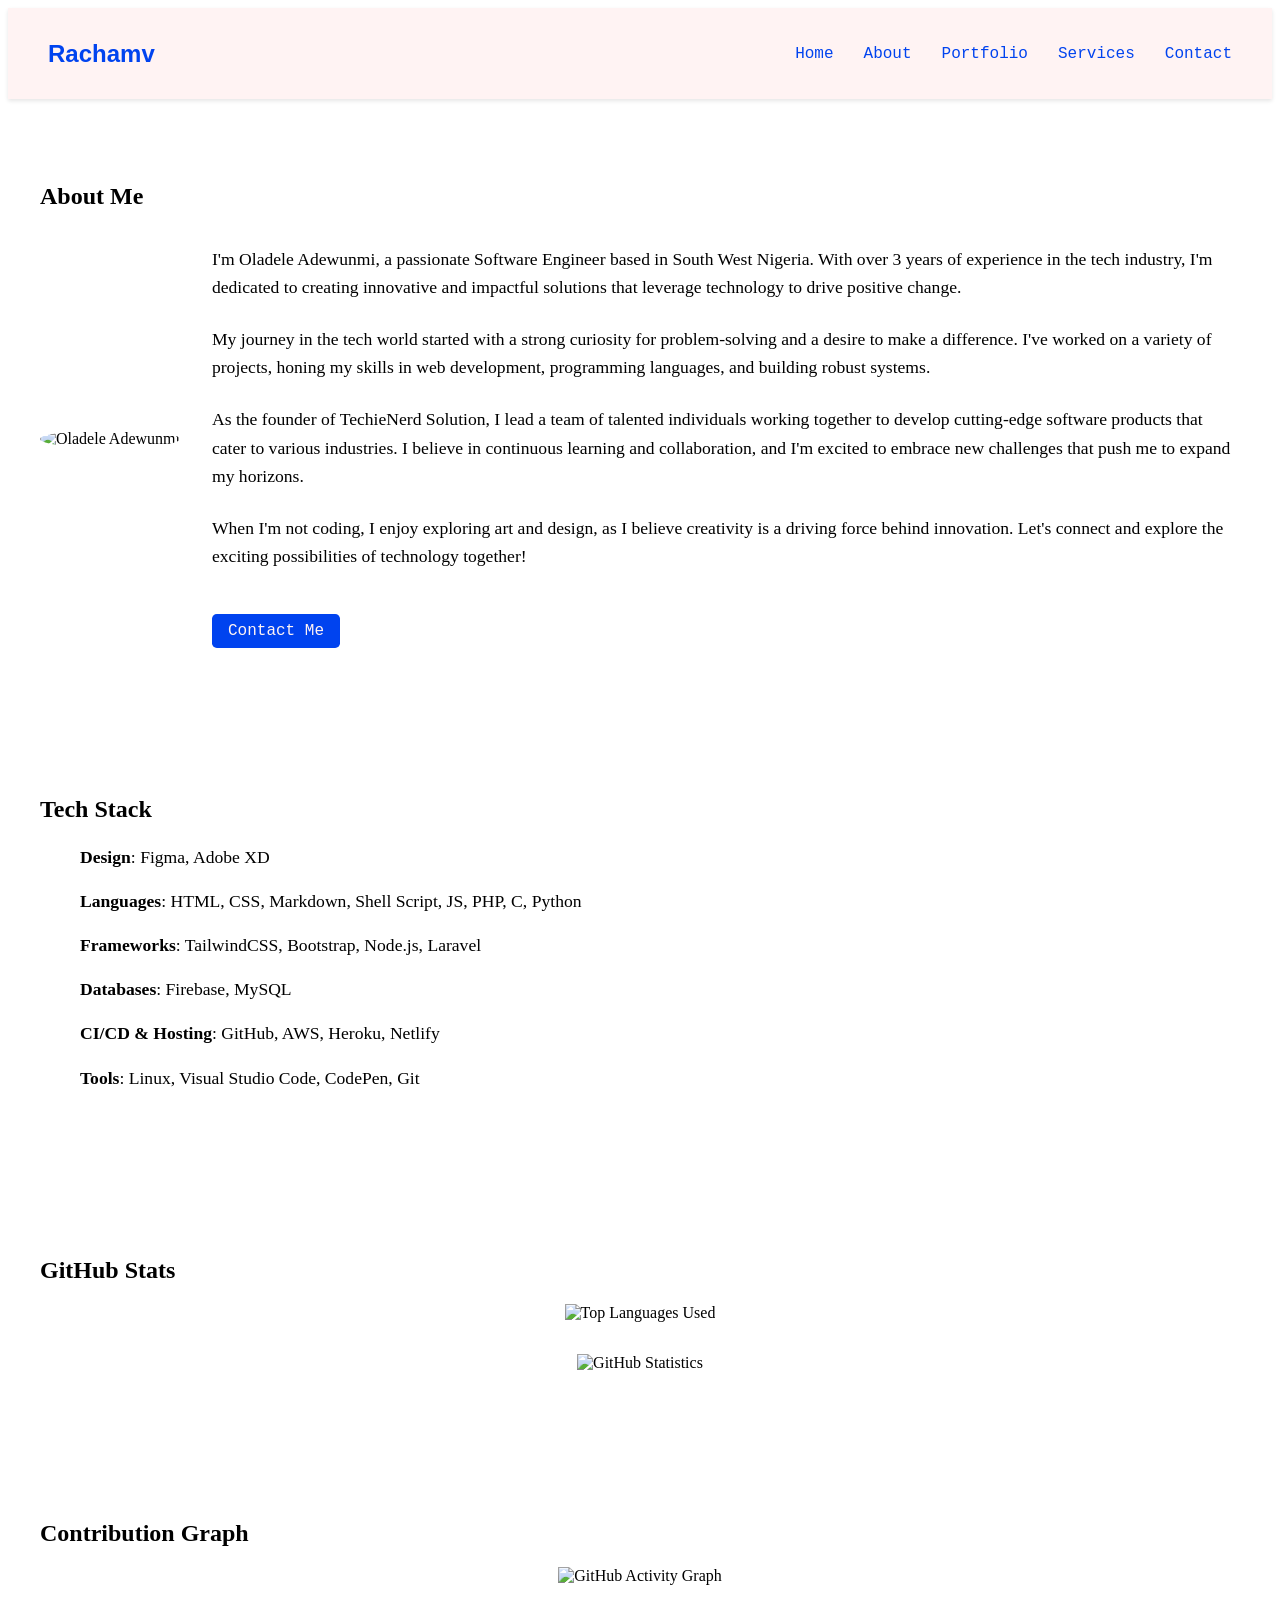
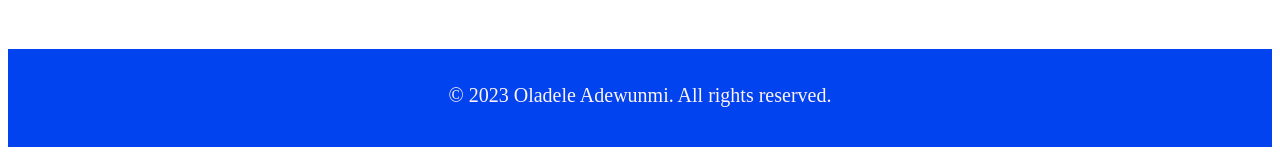
==== about.html @ ae6c74ac "about me" ====
<!DOCTYPE html>
<html lang="en">
<head>
  <meta charset="UTF-8">
  <meta name="viewport" content="width=device-width, initial-scale=1.0">
  <link rel="stylesheet" href="styles.css">
  <title>About - Oladele Adewunmi</title>
</head>
<body class="palette-10"> <!-- Apply the desired color palette class here -->

  <nav class="navbar">
    <div class="nav-text-logo">
      <h2>Rachamv</h2>
    </div>
    <ul class="nav-links">
      <li><a href="#home">Home</a></li>
      <li><a href="#about">About</a></li>
      <li><a href="#portfolio">Portfolio</a></li>
      <li><a href="#services">Services</a></li>
      <li><a href="#contact">Contact</a></li>
    </ul>
  </nav>

  <section id="about">
    <div class="content-wrapper">
      <h2>About Me</h2>
      <div class="about-content">
        <div class="about-image">
          <img src="https://avatars.githubusercontent.com/u/87828937?v=4" alt="Oladele Adewunmi">
        </div>
        <div class="about-text">
          <p>
            I'm Oladele Adewunmi, a passionate Software Engineer based in South West Nigeria. With over 3 years of experience in the tech industry,
            I'm dedicated to creating innovative and impactful solutions that leverage technology to drive positive change.
          </p>
          <p>
            My journey in the tech world started with a strong curiosity for problem-solving and a desire to make a difference. I've worked on a variety of projects, honing my skills in web development,
            programming languages, and building robust systems.
          </p>
          <p>
            As the founder of TechieNerd Solution, I lead a team of talented individuals working together to develop cutting-edge software products that cater to various industries.
            I believe in continuous learning and collaboration, and I'm excited to embrace new challenges that push me to expand my horizons.
          </p>
          <p>
            When I'm not coding, I enjoy exploring art and design, as I believe creativity is a driving force behind innovation. Let's connect and explore the exciting possibilities of technology together!
          </p>
          <a href="#contact" class="about-link">Contact Me</a>
        </div>
      </div>
    </div>
  </section>

  <section id="tech-stack" class="palette-20"> <!-- Apply the desired color palette class here -->
    <div class="content-wrapper">
      <h2>Tech Stack</h2>
      <ul class="tech-stack-list">
        <li><strong>Design</strong>: Figma, Adobe XD</li>
        <li><strong>Languages</strong>: HTML, CSS, Markdown, Shell Script, JS, PHP, C, Python</li>
        <li><strong>Frameworks</strong>: TailwindCSS, Bootstrap, Node.js, Laravel</li>
        <li><strong>Databases</strong>: Firebase, MySQL</li>
        <li><strong>CI/CD & Hosting</strong>: GitHub, AWS, Heroku, Netlify</li>
        <li><strong>Tools</strong>: Linux, Visual Studio Code, CodePen, Git</li>
      </ul>
    </div>
  </section>

  <section id="github-stats" class="palette-30"> <!-- Apply the desired color palette class here -->
    <div class="content-wrapper">
      <h2>GitHub Stats</h2>
      <div class="github-stats">
        <img src="https://github-readme-stats.vercel.app/api/top-langs/?username=Rachamv&langs_count=6&count_private=true&layout=compact&theme=react&hide_border=true&bg_color=1d2a3a" alt="Top Languages Used">
        <img src="https://github-readme-stats.vercel.app/api?username=Rachamv&show_icons=true&count_private=true&theme=react&hide_border=true&bg_color=1d2a3a" alt="GitHub Statistics">
      </div>
    </div>
  </section>

  <section id="contribution-graph" class="palette-40"> <!-- Apply the desired color palette class here -->
    <div class="content-wrapper">
      <h2>Contribution Graph</h2>
      <div class="contribution-graph">
        <img src="https://github-readme-activity-graph.vercel.app/graph?username=Rachamv&theme=chartreuse-dark" alt="GitHub Activity Graph">
      </div>
    </div>
  </section>

  <footer class="footer">
    <p>&copy; 2023 Oladele Adewunmi. All rights reserved.</p>
  </footer>

  <script src="script.js"></script>
</body>
</html>
---- styles.css ----
/* Reset and font loading styles */
/* ... (font-face rules) ... */

/* Define the color palettes */
/* ... (color palettes) ... */

/* Navigation bar styles */
/* ... (navbar styles) ... */

/* Profile image animation */
/* ... (profile image styles) ... */

/* Home section styles */
/* ... (home section styles) ... */

/* Footer styles */
/* ... (footer styles) ... */

/* Animation */
/* ... (animation) ... */
/* Reset and font loading styles */
@font-face {
  font-family: 'GT Sectra';
  src: url('fonts/GT-Sectra-Book.woff2') format('woff2'),
       url('fonts/GT-Sectra-Book.woff') format('woff');
  font-weight: normal;
  font-style: normal;
}

@font-face {
  font-family: 'GT Sectra';
  src: url('fonts/GT-Sectra-Book-Italic.woff2') format('woff2'),
       url('fonts/GT-Sectra-Book-Italic.woff') format('woff');
  font-weight: normal;
  font-style: italic;
}

@font-face {
  font-family: 'Input Mono';
  src: url('fonts/InputMono-Regular.woff2') format('woff2'),
       url('fonts/InputMono-Regular.woff') format('woff');
  font-weight: normal;
  font-style: normal;
}

@font-face {
  font-family: 'Moderat';
  src: url('fonts/Moderat-Regular.woff2') format('woff2'),
       url('fonts/Moderat-Regular.woff') format('woff');
  font-weight: normal;
  font-style: normal;
}

@font-face {
  font-family: 'Moderat';
  src: url('fonts/Moderat-Bold.woff2') format('woff2'),
       url('fonts/Moderat-Bold.woff') format('woff');
  font-weight: bold;
  font-style: normal;
}

/* Define the color palettes */
html {
  --bright: #000;
  --accent: #000;
  --body: #fff;
}
.palette-10 {
  --bright: #0043ef;
  --accent: #ffe0e0;
  --body: #fff3f3;
  --pastel: #b0c6ff;
  --dmb: #0043ef;
  --dma: #ffe0e0;
  --dmo: #fff3f3;
}
.palette-20 {
  --bright: #0dcc6c;
  --accent: #ffe3f4;
  --body: #fff3fa;
  --pastel: #78ffbb;
  --dmb: #0dcc6c;
  --dma: #ffe3f4;
  --dmo: #fff3fa;
}
.palette-30 {
  --bright: #3ab091;
  --accent: #f4e3ff;
  --body: #fbf3ff;
  --pastel: #87ffe2;
  --dmb: #3ab091;
  --dma: #f4e3ff;
  --dmo: #fbf3ff;
}
.palette-40 {
  --bright: #a732d0;
  --accent: #ffe9cf;
  --body: #fffbf3;
  --pastel: #e496ff;
  --dmb: #a732d0;
  --dma: #ffe9cf;
  --dmo: #fffbf3;
}
.palette-50 {
  --bright: #d231a0;
  --accent: #e3fff7;
  --body: #f3fffc;
  --pastel: #ff9ce0;
  --dmb: #d231a0;
  --dma: #e3fff7;
  --dmo: #f3fffc;
}
.palette-60 {
  --bright: #ef7f31;
  --accent: #e3fff0;
  --body: #f3fff9;
  --pastel: #ffb886;
  --dmb: #ef7f31;
  --dma: #e3fff0;
  --dmo: #f3fff9;
}
.palette-70 {
  --bright: #d74e45;
  --accent: #e3eeff;
  --body: #f3f7ff;
  --pastel: #ff8c85;
  --dmb: #d74e45;
  --dma: #e3eeff;
  --dmo: #f3f7ff;
}

/* Navigation bar styles */
.navbar {
  display: flex;
  justify-content: space-between;
  align-items: center;
  background-color: var(--body);
  color: var(--bright);
  padding: 20px 40px;
  box-shadow: 0 2px 4px rgba(0, 0, 0, 0.1);
}

.nav-text-logo h2 {
  font-family: 'Moderat', sans-serif;
  font-size: 1.5rem;
  margin: 0;
}

.nav-links {
  list-style: none;
  display: flex;
  gap: 30px;
}

.nav-links li a {
  text-decoration: none;
  color: var(--bright);
  font-family: 'Input Mono', monospace;
  font-size: 1rem;
  transition: color 0.3s ease-in-out;
}

.nav-links li a:hover {
  color: var(--accent);
}

/* Profile image animation */
.profile-image {
  display: block;
  margin: 0 auto;
  width: 200px;
  border-radius: 50%;
  animation: slideRight 1s ease-in-out;
}

/* Home section styles */
#home {
  background-color: var(--pastel);
  color: var(--bright);
  text-align: center;
  padding: 100px 0;
}

.home-content {
  margin-top: 30px;
}

h1 {
  font-size: 2.5rem;
  font-family: 'Moderat', sans-serif;
}

p {
  font-size: 1.25rem;
  margin-top: 15px;
  font-family: 'GT Sectra', serif;
}

.about-link {
  display: inline-block;
  background-color: var(--bright);
  color: var(--body);
  padding: 10px 20px;
  margin-top: 20px;
  border-radius: 5px;
  text-decoration: none;
  transition: background-color 0.3s ease-in-out;
  font-family: 'Input Mono', monospace;
}

.about-link:hover {
  background-color: var(--accent);
}

/* Other section styles */
/* About section */
.content-wrapper {
  max-width: 1200px;
  margin: 0 auto;
  padding: 4rem 2rem;
}

.about-content {
  display: flex;
  gap: 2rem;
  align-items: center;
}

.about-image img {
  max-width: 100%;
  border-radius: 50%;
  animation: slideRight 1s ease-in-out;
}

.about-text {
  flex: 1;
}

.about-text p {
  margin-bottom: 1.5rem;
  font-size: 1.1rem;
  line-height: 1.6;
}

.about-link {
  display: inline-block;
  padding: 0.5rem 1rem;
  background-color: var(--bright);
  color: var(--body);
  font-size: 1rem;
  text-decoration: none;
  border-radius: 0.3rem;
  transition: background-color 0.3s ease-in-out;
}

.about-link:hover {
  background-color: var(--accent);
}

/* Tech Stack section */
.tech-stack-list {
  list-style: none;
  font-size: 1.1rem;
  line-height: 1.6;
}

.tech-stack-list li {
  margin-bottom: 1rem;
}

/* GitHub Stats and Contribution Graph sections */
.github-stats,
.contribution-graph {
  display: flex;
  flex-direction: column;
  align-items: center;
  gap: 2rem;
}
/* ... (about, portfolio, services, contact styles) ... */

/* Footer styles */
.footer {
  background-color: var(--bright);
  color: var(--body);
  text-align: center;
  padding: 20px 0;
  font-family: 'Input Mono', monospace;
}

/* Animation */
@keyframes slideRight {
  0% {
    transform: translateX(-100px);
    opacity: 0;
  }
  100% {
    transform: translateX(0);
    opacity: 1;
  }
}
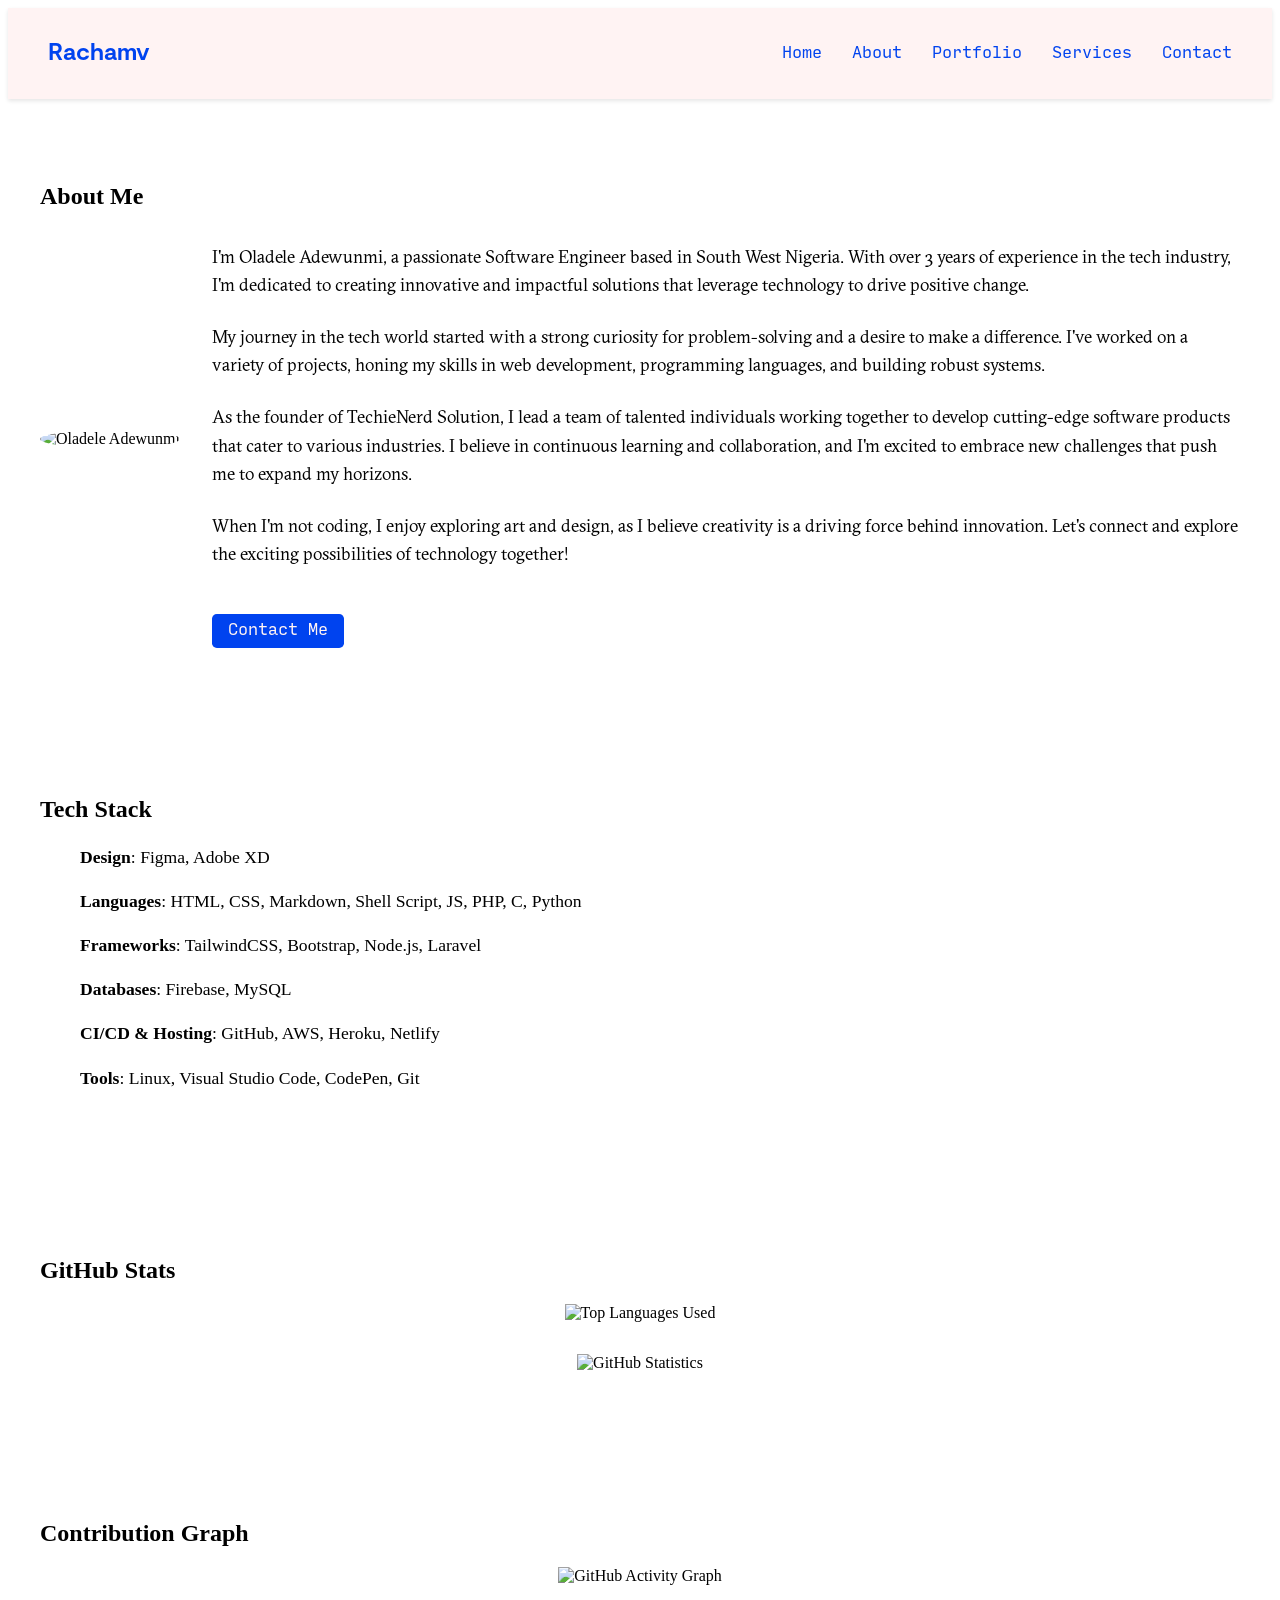
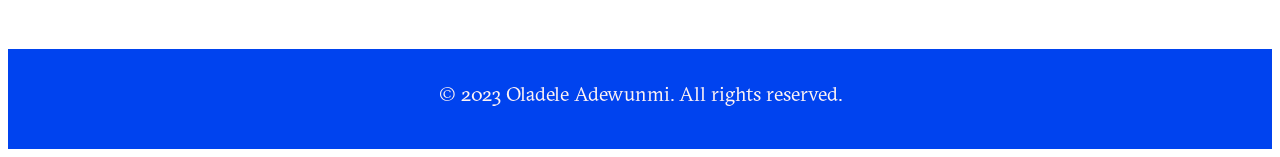
==== commit 1bd85a68: "creating other file" ====
--- a/about.html
+++ b/about.html
@@ -1,92 +1,128 @@
 <!DOCTYPE html>
 <html lang="en">
-<head>
-  <meta charset="UTF-8">
-  <meta name="viewport" content="width=device-width, initial-scale=1.0">
-  <link rel="stylesheet" href="styles.css">
-  <title>About - Oladele Adewunmi</title>
-</head>
-<body class="palette-10"> <!-- Apply the desired color palette class here -->
+  <head>
+    <meta charset="UTF-8" />
+    <meta name="viewport" content="width=device-width, initial-scale=1.0" />
+    <link rel="stylesheet" href="styles.css" />
+    <title>About - Oladele Adewunmi</title>
+  </head>
+  <body class="palette-10">
+    <!-- Apply the desired color palette class here -->
 
-  <nav class="navbar">
-    <div class="nav-text-logo">
-      <h2>Rachamv</h2>
-    </div>
-    <ul class="nav-links">
-      <li><a href="#home">Home</a></li>
-      <li><a href="#about">About</a></li>
-      <li><a href="#portfolio">Portfolio</a></li>
-      <li><a href="#services">Services</a></li>
-      <li><a href="#contact">Contact</a></li>
-    </ul>
-  </nav>
+    <nav class="navbar">
+      <div class="nav-text-logo">
+        <h2>Rachamv</h2>
+      </div>
+      <ul class="nav-links">
+        <li><a href="index.html">Home</a></li>
+        <li><a href="/about.html">About</a></li>
+        <li><a href="/portfolio">Portfolio</a></li>
+        <li><a href="/services">Services</a></li>
+        <li><a href="/contact">Contact</a></li>
+      </ul>
+    </nav>
 
-  <section id="about">
-    <div class="content-wrapper">
-      <h2>About Me</h2>
-      <div class="about-content">
-        <div class="about-image">
-          <img src="https://avatars.githubusercontent.com/u/87828937?v=4" alt="Oladele Adewunmi">
-        </div>
-        <div class="about-text">
-          <p>
-            I'm Oladele Adewunmi, a passionate Software Engineer based in South West Nigeria. With over 3 years of experience in the tech industry,
-            I'm dedicated to creating innovative and impactful solutions that leverage technology to drive positive change.
-          </p>
-          <p>
-            My journey in the tech world started with a strong curiosity for problem-solving and a desire to make a difference. I've worked on a variety of projects, honing my skills in web development,
-            programming languages, and building robust systems.
-          </p>
-          <p>
-            As the founder of TechieNerd Solution, I lead a team of talented individuals working together to develop cutting-edge software products that cater to various industries.
-            I believe in continuous learning and collaboration, and I'm excited to embrace new challenges that push me to expand my horizons.
-          </p>
-          <p>
-            When I'm not coding, I enjoy exploring art and design, as I believe creativity is a driving force behind innovation. Let's connect and explore the exciting possibilities of technology together!
-          </p>
-          <a href="#contact" class="about-link">Contact Me</a>
+    <section id="about">
+      <div class="content-wrapper">
+        <h2>About Me</h2>
+        <div class="about-content">
+          <div class="about-image">
+            <img
+              src="https://avatars.githubusercontent.com/u/87828937?v=4"
+              alt="Oladele Adewunmi"
+            />
+          </div>
+          <div class="about-text">
+            <p>
+              I'm Oladele Adewunmi, a passionate Software Engineer based in
+              South West Nigeria. With over 3 years of experience in the tech
+              industry, I'm dedicated to creating innovative and impactful
+              solutions that leverage technology to drive positive change.
+            </p>
+            <p>
+              My journey in the tech world started with a strong curiosity for
+              problem-solving and a desire to make a difference. I've worked on
+              a variety of projects, honing my skills in web development,
+              programming languages, and building robust systems.
+            </p>
+            <p>
+              As the founder of TechieNerd Solution, I lead a team of talented
+              individuals working together to develop cutting-edge software
+              products that cater to various industries. I believe in continuous
+              learning and collaboration, and I'm excited to embrace new
+              challenges that push me to expand my horizons.
+            </p>
+            <p>
+              When I'm not coding, I enjoy exploring art and design, as I
+              believe creativity is a driving force behind innovation. Let's
+              connect and explore the exciting possibilities of technology
+              together!
+            </p>
+            <a href="#contact" class="about-link">Contact Me</a>
+          </div>
         </div>
       </div>
-    </div>
-  </section>
+    </section>
 
-  <section id="tech-stack" class="palette-20"> <!-- Apply the desired color palette class here -->
-    <div class="content-wrapper">
-      <h2>Tech Stack</h2>
-      <ul class="tech-stack-list">
-        <li><strong>Design</strong>: Figma, Adobe XD</li>
-        <li><strong>Languages</strong>: HTML, CSS, Markdown, Shell Script, JS, PHP, C, Python</li>
-        <li><strong>Frameworks</strong>: TailwindCSS, Bootstrap, Node.js, Laravel</li>
-        <li><strong>Databases</strong>: Firebase, MySQL</li>
-        <li><strong>CI/CD & Hosting</strong>: GitHub, AWS, Heroku, Netlify</li>
-        <li><strong>Tools</strong>: Linux, Visual Studio Code, CodePen, Git</li>
-      </ul>
-    </div>
-  </section>
+    <section id="tech-stack" class="palette-20">
+      <!-- Apply the desired color palette class here -->
+      <div class="content-wrapper">
+        <h2>Tech Stack</h2>
+        <ul class="tech-stack-list">
+          <li><strong>Design</strong>: Figma, Adobe XD</li>
+          <li>
+            <strong>Languages</strong>: HTML, CSS, Markdown, Shell Script, JS,
+            PHP, C, Python
+          </li>
+          <li>
+            <strong>Frameworks</strong>: TailwindCSS, Bootstrap, Node.js,
+            Laravel
+          </li>
+          <li><strong>Databases</strong>: Firebase, MySQL</li>
+          <li>
+            <strong>CI/CD & Hosting</strong>: GitHub, AWS, Heroku, Netlify
+          </li>
+          <li>
+            <strong>Tools</strong>: Linux, Visual Studio Code, CodePen, Git
+          </li>
+        </ul>
+      </div>
+    </section>
 
-  <section id="github-stats" class="palette-30"> <!-- Apply the desired color palette class here -->
-    <div class="content-wrapper">
-      <h2>GitHub Stats</h2>
-      <div class="github-stats">
-        <img src="https://github-readme-stats.vercel.app/api/top-langs/?username=Rachamv&langs_count=6&count_private=true&layout=compact&theme=react&hide_border=true&bg_color=1d2a3a" alt="Top Languages Used">
-        <img src="https://github-readme-stats.vercel.app/api?username=Rachamv&show_icons=true&count_private=true&theme=react&hide_border=true&bg_color=1d2a3a" alt="GitHub Statistics">
+    <section id="github-stats" class="palette-30">
+      <!-- Apply the desired color palette class here -->
+      <div class="content-wrapper">
+        <h2>GitHub Stats</h2>
+        <div class="github-stats">
+          <img
+            src="https://github-readme-stats.vercel.app/api/top-langs/?username=Rachamv&langs_count=6&count_private=true&layout=compact&theme=react&hide_border=true&bg_color=1d2a3a"
+            alt="Top Languages Used"
+          />
+          <img
+            src="https://github-readme-stats.vercel.app/api?username=Rachamv&show_icons=true&count_private=true&theme=react&hide_border=true&bg_color=1d2a3a"
+            alt="GitHub Statistics"
+          />
+        </div>
       </div>
-    </div>
-  </section>
+    </section>
 
-  <section id="contribution-graph" class="palette-40"> <!-- Apply the desired color palette class here -->
-    <div class="content-wrapper">
-      <h2>Contribution Graph</h2>
-      <div class="contribution-graph">
-        <img src="https://github-readme-activity-graph.vercel.app/graph?username=Rachamv&theme=chartreuse-dark" alt="GitHub Activity Graph">
+    <section id="contribution-graph" class="palette-40">
+      <!-- Apply the desired color palette class here -->
+      <div class="content-wrapper">
+        <h2>Contribution Graph</h2>
+        <div class="contribution-graph">
+          <img
+            src="https://github-readme-activity-graph.vercel.app/graph?username=Rachamv&theme=chartreuse-dark"
+            alt="GitHub Activity Graph"
+          />
+        </div>
       </div>
-    </div>
-  </section>
+    </section>
 
-  <footer class="footer">
-    <p>&copy; 2023 Oladele Adewunmi. All rights reserved.</p>
-  </footer>
+    <footer class="footer">
+      <p>&copy; 2023 Oladele Adewunmi. All rights reserved.</p>
+    </footer>
 
-  <script src="script.js"></script>
-</body>
+    <script src="script.js"></script>
+  </body>
 </html>
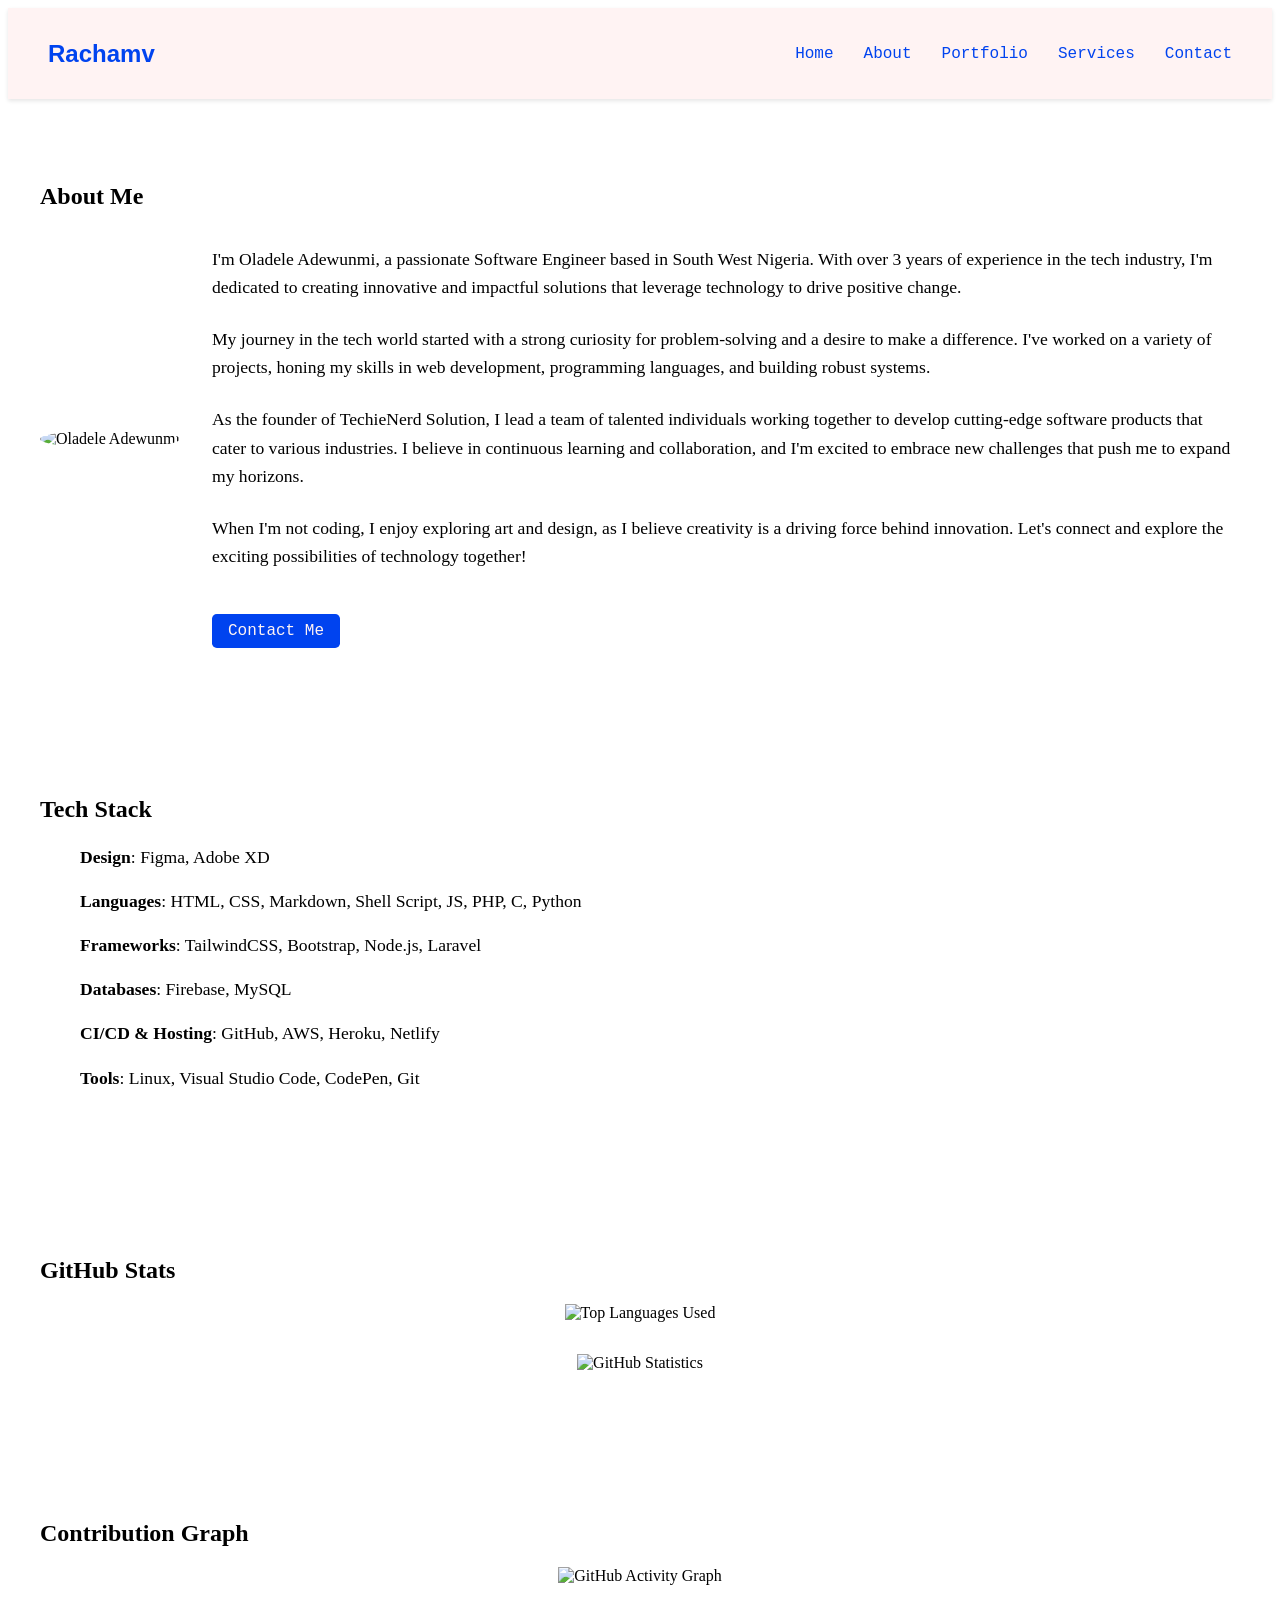
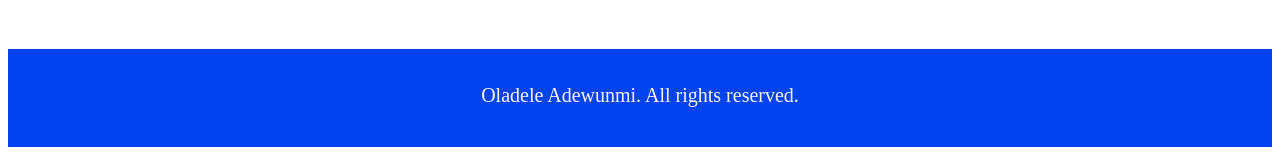
==== commit c2ff9f3f: "contact" ====
--- a/about.html
+++ b/about.html
@@ -120,7 +120,7 @@
     </section>
 
     <footer class="footer">
-      <p>&copy; 2023 Oladele Adewunmi. All rights reserved.</p>
+      <p><span id="current-year"></span> Oladele Adewunmi. All rights reserved.</p>
     </footer>
 
     <script src="script.js"></script>
--- a/styles.css
+++ b/styles.css
@@ -21,40 +21,40 @@
 /* Reset and font loading styles */
 @font-face {
   font-family: 'GT Sectra';
-  src: url('fonts/GT-Sectra-Book.woff2') format('woff2'),
-       url('fonts/GT-Sectra-Book.woff') format('woff');
+  src: url('.fonts/GT-Sectra-Book.woff2') format('woff2'),
+       url('.fonts/GT-Sectra-Book.woff') format('woff');
   font-weight: normal;
   font-style: normal;
 }
 
 @font-face {
   font-family: 'GT Sectra';
-  src: url('fonts/GT-Sectra-Book-Italic.woff2') format('woff2'),
-       url('fonts/GT-Sectra-Book-Italic.woff') format('woff');
+  src: url('.fonts/GT-Sectra-Book-Italic.woff2') format('woff2'),
+       url('.fonts/GT-Sectra-Book-Italic.woff') format('woff');
   font-weight: normal;
   font-style: italic;
 }
 
 @font-face {
   font-family: 'Input Mono';
-  src: url('fonts/InputMono-Regular.woff2') format('woff2'),
-       url('fonts/InputMono-Regular.woff') format('woff');
+  src: url('.fonts/InputMono-Regular.woff2') format('woff2'),
+       url('.fonts/InputMono-Regular.woff') format('woff');
   font-weight: normal;
   font-style: normal;
 }
 
 @font-face {
   font-family: 'Moderat';
-  src: url('fonts/Moderat-Regular.woff2') format('woff2'),
-       url('fonts/Moderat-Regular.woff') format('woff');
+  src: url('.fonts/Moderat-Regular.woff2') format('woff2'),
+       url('.fonts/Moderat-Regular.woff') format('woff');
   font-weight: normal;
   font-style: normal;
 }
 
 @font-face {
   font-family: 'Moderat';
-  src: url('fonts/Moderat-Bold.woff2') format('woff2'),
-       url('fonts/Moderat-Bold.woff') format('woff');
+  src: url('.fonts/Moderat-Bold.woff2') format('woff2'),
+       url('.fonts/Moderat-Bold.woff') format('woff');
   font-weight: bold;
   font-style: normal;
 }
@@ -276,6 +276,83 @@
   align-items: center;
   gap: 2rem;
 }
+/* ... ( contact styles) ... */
+/* Styles for Contact page */
+.contact-form {
+  margin-top: 2rem;
+  padding: 2rem;
+  background-color: var(--body);
+  border-radius: 10px;
+  box-shadow: 0px 4px 8px rgba(0, 0, 0, 0.1);
+}
+
+.contact-form form {
+  display: flex;
+  flex-direction: column;
+  gap: 1rem;
+}
+
+.contact-form label {
+  font-weight: bold;
+  color: var(--bright);
+}
+
+.contact-form input,
+.contact-form textarea {
+  padding: 0.5rem;
+  border: 1px solid var(--bright);
+  border-radius: 5px;
+  background-color: var(--body);
+  color: var(--bright);
+}
+
+.contact-form button {
+  padding: 0.5rem 1rem;
+  background-color: var(--bright);
+  color: var(--body);
+  border: none;
+  border-radius: 5px;
+  cursor: pointer;
+}
+
+.contact-info {
+  margin-top: 2rem;
+  padding: 1rem;
+  background-color: var(--body);
+  border-radius: 10px;
+  box-shadow: 0px 4px 8px rgba(0, 0, 0, 0.1);
+}
+
+.contact-info h2 {
+  color: var(--bright);
+  margin-bottom: 1rem;
+}
+
+.social-links,
+.contact-links {
+  list-style: none;
+  padding: 0;
+}
+
+.social-links li,
+.contact-links li {
+  margin-bottom: 0.5rem;
+}
+
+.social-links a,
+.contact-links a {
+  color: var(--bright);
+  text-decoration: none;
+  transition: color 0.3s ease-in-out;
+}
+
+.social-links a:hover,
+.contact-links a:hover {
+  color: var(--accent);
+}
+
+
+/* ... (about, portfolio, services, contact styles) ... */
 /* ... (about, portfolio, services, contact styles) ... */
 
 /* Footer styles */
